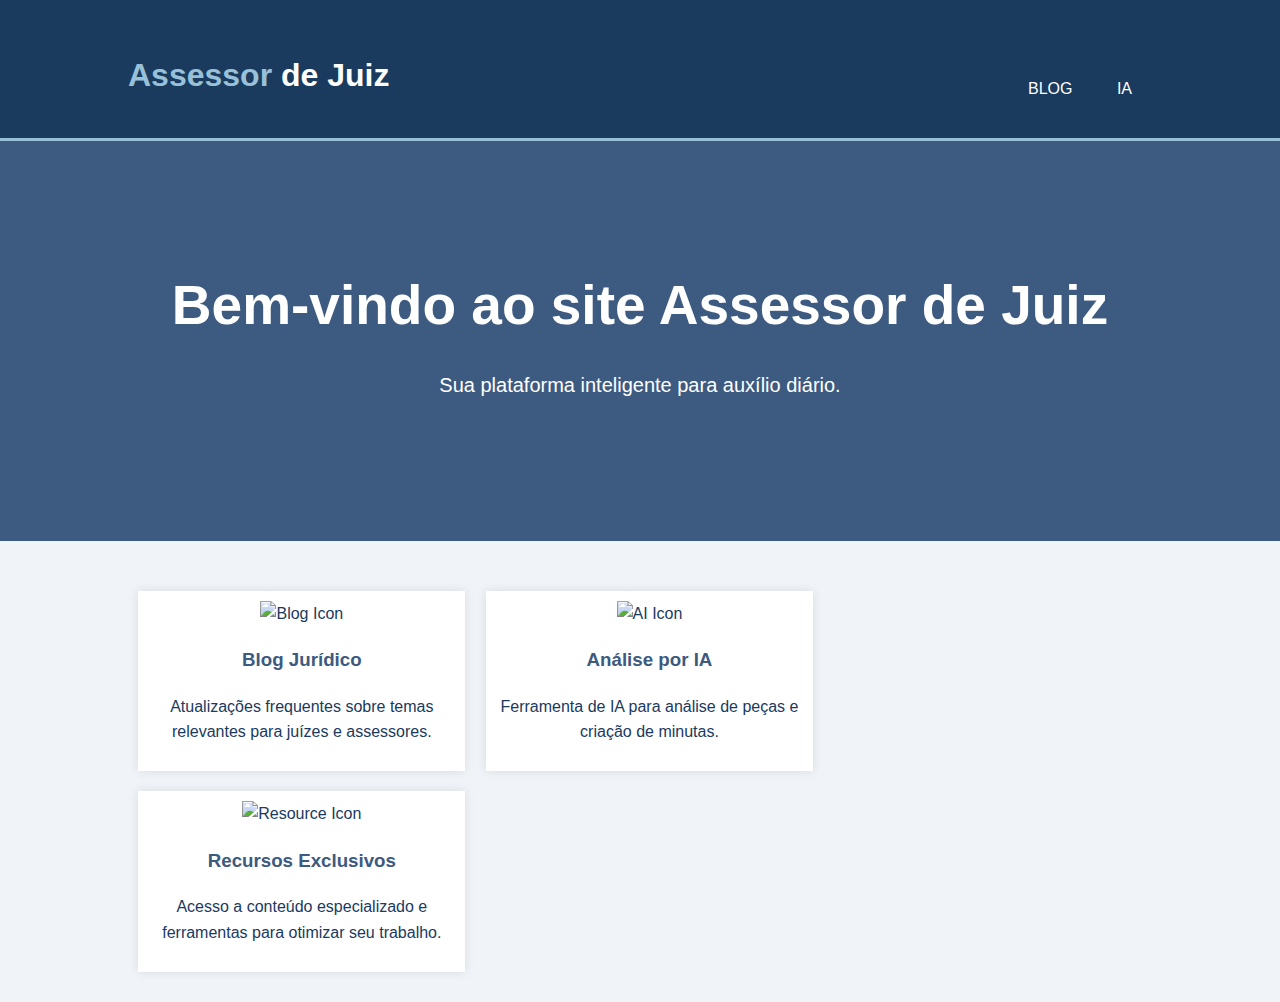
==== public/index.html @ f00b287d "Initial commit" ====
<!DOCTYPE html>
<html lang="pt-BR">
<head>
    <meta charset="UTF-8">
    <meta name="viewport" content="width=device-width, initial-scale=1.0">
    <title>Assessor de Juiz</title>
    <link rel="stylesheet" href="styles.css">
</head>
<body>
    <header>
        <div class="container">
            <div id="branding">
                <h1><span class="highlight">Assessor</span> de Juiz</h1>
            </div>
            <nav>
                <ul>
                    <li><a href="blog.html">Blog</a></li>
                    <li><a href="ia.html">IA</a></li>
                </ul>
            </nav>
        </div>
    </header>

    <section id="showcase">
        <div class="container">
            <h1>Bem-vindo ao site Assessor de Juiz</h1>
            <p>Sua plataforma inteligente para auxílio diário.</p>
        </div>
    </section>

    <section id="features">
        <div class="container">
            <div class="feature-box">
                <img src="/api/placeholder/90/90" alt="Blog Icon">
                <h3>Blog Jurídico</h3>
                <p>Atualizações frequentes sobre temas relevantes para juízes e assessores.</p>
            </div>
            <div class="feature-box">
                <img src="/api/placeholder/90/90" alt="AI Icon">
                <h3>Análise por IA</h3>
                <p>Ferramenta de IA para análise de peças e criação de minutas.</p>
            </div>
            <div class="feature-box">
                <img src="/api/placeholder/90/90" alt="Resource Icon">
                <h3>Recursos Exclusivos</h3>
                <p>Acesso a conteúdo especializado e ferramentas para otimizar seu trabalho.</p>
            </div>
        </div>
    </section>
</body>
</html>
---- public/styles.css ----
/* styles.css */

/* Estilos gerais */
body {
    font-family: Arial, sans-serif;
    line-height: 1.6;
    margin: 0;
    padding: 0;
    background-color: #f0f4f8;
    color: #1a3a5e;
}

.container {
    width: 80%;
    margin: auto;
    overflow: hidden;
    padding: 20px;
}

/* Estilos do cabeçalho */
header {
    background: #1a3a5e;
    color: #ffffff;
    padding-top: 30px;
    min-height: 70px;
    border-bottom: #98c1d9 3px solid;
}

header a {
    color: #ffffff;
    text-decoration: none;
    text-transform: uppercase;
    font-size: 16px;
}

header ul {
    padding: 0;
    list-style: none;
}

header li {
    display: inline;
    padding: 0 20px 0 20px;
}

header #branding {
    float: left;
}

header #branding h1 {
    margin: 0;
}

header nav {
    float: right;
    margin-top: 10px;
}

.highlight {
    color: #98c1d9;
    font-weight: bold;
}

/* Estilos da seção de destaque */
#showcase {
    min-height: 400px;
    background: url('/api/placeholder/800/400') no-repeat center center/cover;
    text-align: center;
    color: #ffffff;
    background-color: #3d5a80;
}

#showcase h1 {
    margin-top: 100px;
    font-size: 55px;
    margin-bottom: 10px;
}

#showcase p {
    font-size: 20px;
}

/* Estilos das caixas de recursos */
#features {
    margin-top: 20px;
}

.feature-box {
    float: left;
    text-align: center;
    width: 30%;
    padding: 10px;
    background-color: #ffffff;
    margin: 1%;
    box-shadow: 0 0 10px rgba(0,0,0,0.1);
}

.feature-box img {
    width: 90px;
}

.feature-box h3 {
    color: #3d5a80;
}

/* Estilos para a página de blog */
#blog-posts {
    margin-top: 20px;
}

.blog-post {
    background: #ffffff;
    padding: 15px;
    margin-bottom: 20px;
    box-shadow: 0 0 10px rgba(0,0,0,0.1);
}

.blog-post h2 {
    color: #3d5a80;
}

.blog-post .meta {
    color: #98c1d9;
    margin-bottom: 10px;
}

/* Estilos para a página de IA */
#login-form, #ai-interface {
    background: #ffffff;
    padding: 20px;
    margin-top: 20px;
    box-shadow: 0 0 10px rgba(0,0,0,0.1);
}

input[type="text"], input[type="password"], textarea {
    width: 100%;
    padding: 10px;
    margin: 10px 0;
    border: 1px solid #3d5a80;
}

input[type="submit"] {
    background: #3d5a80;
    color: #ffffff;
    padding: 10px 15px;
    border: none;
    cursor: pointer;
}

input[type="submit"]:hover {
    background: #1a3a5e;
}

#ai-interface {
    display: none;
}
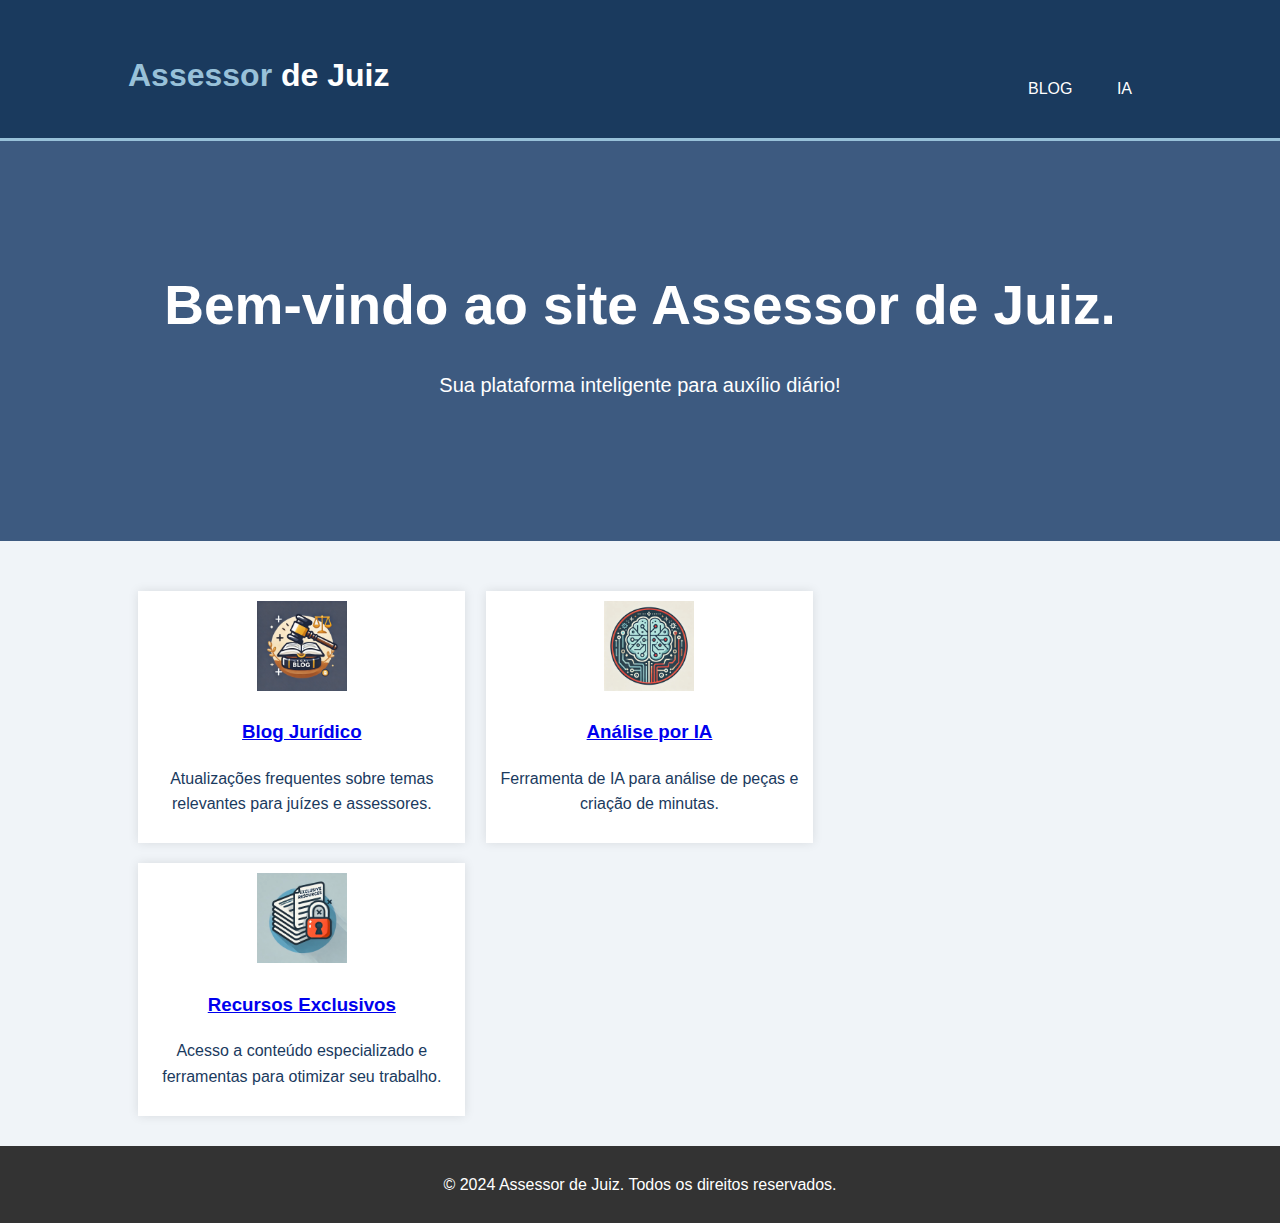
==== commit d8c7df35: "Funciona" ====
--- a/public/index.html
+++ b/public/index.html
@@ -5,6 +5,7 @@
     <meta name="viewport" content="width=device-width, initial-scale=1.0">
     <title>Assessor de Juiz</title>
     <link rel="stylesheet" href="styles.css">
+    <link rel="stylesheet" href="index.css">
 </head>
 <body>
     <header>
@@ -21,31 +22,39 @@
         </div>
     </header>
 
-    <section id="showcase">
+    <main>
+        <section id="showcase">
+            <div class="container">
+                <h1>Bem-vindo ao site Assessor de Juiz.</h1>
+                <p>Sua plataforma inteligente para auxílio diário!</p>
+            </div>
+        </section>
+
+        <section id="features">
+            <div class="container">
+                <div class="feature-box">
+                    <img src="blog.webp" alt="Blog Icon">
+                    <h3><a href="blog.html">Blog Jurídico</a></h3>
+                    <p>Atualizações frequentes sobre temas relevantes para juízes e assessores.</p>
+                </div>
+                <div class="feature-box">
+                    <img src="ia.webp" alt="AI Icon">
+                    <h3><a href="ia.html">Análise por IA</a></h3>
+                    <p>Ferramenta de IA para análise de peças e criação de minutas.</p>
+                </div>
+                <div class="feature-box">
+                    <img src="exclusivos.webp" alt="Resource Icon">
+                    <h3><a href="ia.html">Recursos Exclusivos</a></h3>
+                    <p>Acesso a conteúdo especializado e ferramentas para otimizar seu trabalho.</p>
+                </div>
+            </div>
+        </section>
+    </main>
+
+    <footer>
         <div class="container">
-            <h1>Bem-vindo ao site Assessor de Juiz</h1>
-            <p>Sua plataforma inteligente para auxílio diário.</p>
+            <p>&copy; 2024 Assessor de Juiz. Todos os direitos reservados.</p>
         </div>
-    </section>
-
-    <section id="features">
-        <div class="container">
-            <div class="feature-box">
-                <img src="/api/placeholder/90/90" alt="Blog Icon">
-                <h3>Blog Jurídico</h3>
-                <p>Atualizações frequentes sobre temas relevantes para juízes e assessores.</p>
-            </div>
-            <div class="feature-box">
-                <img src="/api/placeholder/90/90" alt="AI Icon">
-                <h3>Análise por IA</h3>
-                <p>Ferramenta de IA para análise de peças e criação de minutas.</p>
-            </div>
-            <div class="feature-box">
-                <img src="/api/placeholder/90/90" alt="Resource Icon">
-                <h3>Recursos Exclusivos</h3>
-                <p>Acesso a conteúdo especializado e ferramentas para otimizar seu trabalho.</p>
-            </div>
-        </div>
-    </section>
+    </footer>
 </body>
-</html>+</html>
--- a/public/styles.css
+++ b/public/styles.css
@@ -61,96 +61,16 @@
     font-weight: bold;
 }
 
-/* Estilos da seção de destaque */
-#showcase {
-    min-height: 400px;
-    background: url('/api/placeholder/800/400') no-repeat center center/cover;
+/* Estilos para o rodapé */
+footer {
+    background: #333;
+    color: #fff;
     text-align: center;
-    color: #ffffff;
-    background-color: #3d5a80;
+    padding: 10px 0;
 }
 
-#showcase h1 {
-    margin-top: 100px;
-    font-size: 55px;
-    margin-bottom: 10px;
+footer .container {
+    max-width: 1200px;
+    margin: auto;
+    padding: 0 20px;
 }
-
-#showcase p {
-    font-size: 20px;
-}
-
-/* Estilos das caixas de recursos */
-#features {
-    margin-top: 20px;
-}
-
-.feature-box {
-    float: left;
-    text-align: center;
-    width: 30%;
-    padding: 10px;
-    background-color: #ffffff;
-    margin: 1%;
-    box-shadow: 0 0 10px rgba(0,0,0,0.1);
-}
-
-.feature-box img {
-    width: 90px;
-}
-
-.feature-box h3 {
-    color: #3d5a80;
-}
-
-/* Estilos para a página de blog */
-#blog-posts {
-    margin-top: 20px;
-}
-
-.blog-post {
-    background: #ffffff;
-    padding: 15px;
-    margin-bottom: 20px;
-    box-shadow: 0 0 10px rgba(0,0,0,0.1);
-}
-
-.blog-post h2 {
-    color: #3d5a80;
-}
-
-.blog-post .meta {
-    color: #98c1d9;
-    margin-bottom: 10px;
-}
-
-/* Estilos para a página de IA */
-#login-form, #ai-interface {
-    background: #ffffff;
-    padding: 20px;
-    margin-top: 20px;
-    box-shadow: 0 0 10px rgba(0,0,0,0.1);
-}
-
-input[type="text"], input[type="password"], textarea {
-    width: 100%;
-    padding: 10px;
-    margin: 10px 0;
-    border: 1px solid #3d5a80;
-}
-
-input[type="submit"] {
-    background: #3d5a80;
-    color: #ffffff;
-    padding: 10px 15px;
-    border: none;
-    cursor: pointer;
-}
-
-input[type="submit"]:hover {
-    background: #1a3a5e;
-}
-
-#ai-interface {
-    display: none;
-}--- a/public/index.css
+++ b/public/index.css
@@ -0,0 +1,43 @@
+/* index.css */
+
+/* Estilos da seção de destaque */
+#showcase {
+    min-height: 400px;
+    background: url('/api/placeholder/800/400') no-repeat center center/cover;
+    text-align: center;
+    color: #ffffff;
+    background-color: #3d5a80;
+}
+
+#showcase h1 {
+    margin-top: 100px;
+    font-size: 55px;
+    margin-bottom: 10px;
+}
+
+#showcase p {
+    font-size: 20px;
+}
+
+/* Estilos das caixas de recursos */
+#features {
+    margin-top: 20px;
+}
+
+.feature-box {
+    float: left;
+    text-align: center;
+    width: 30%;
+    padding: 10px;
+    background-color: #ffffff;
+    margin: 1%;
+    box-shadow: 0 0 10px rgba(0,0,0,0.1);
+}
+
+.feature-box img {
+    width: 90px;
+}
+
+.feature-box h3 {
+    color: #3d5a80;
+}
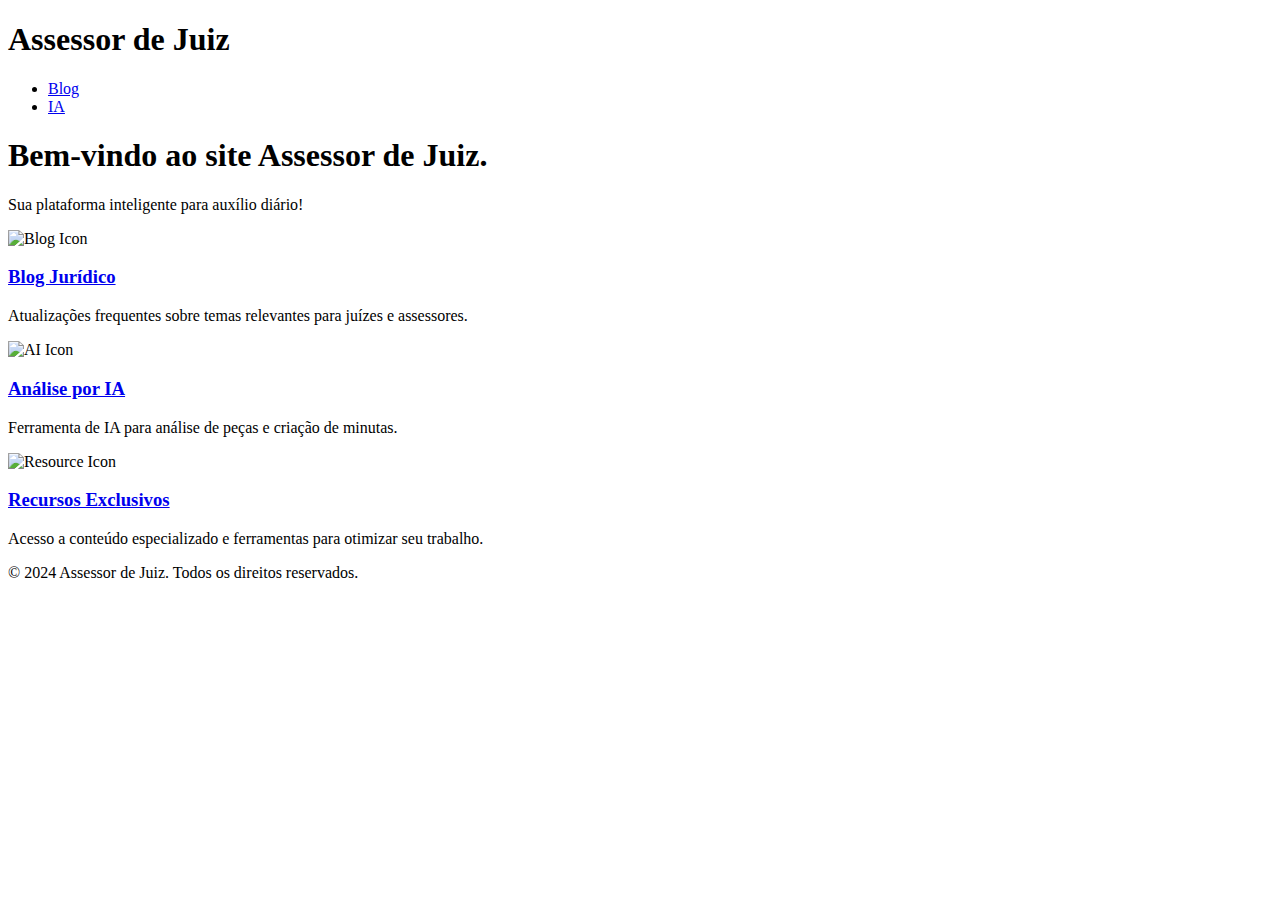
==== commit 2433c98d: "Criação de pastas (images e css) e início da autenticação" ====
--- a/public/index.html
+++ b/public/index.html
@@ -4,8 +4,8 @@
     <meta charset="UTF-8">
     <meta name="viewport" content="width=device-width, initial-scale=1.0">
     <title>Assessor de Juiz</title>
-    <link rel="stylesheet" href="styles.css">
-    <link rel="stylesheet" href="index.css">
+    <link rel="stylesheet" href="/css/styles.css">
+    <link rel="stylesheet" href="/css/index.css">
 </head>
 <body>
     <header>
@@ -33,17 +33,17 @@
         <section id="features">
             <div class="container">
                 <div class="feature-box">
-                    <img src="blog.webp" alt="Blog Icon">
+                    <img src="/images/blog.webp" alt="Blog Icon">
                     <h3><a href="blog.html">Blog Jurídico</a></h3>
                     <p>Atualizações frequentes sobre temas relevantes para juízes e assessores.</p>
                 </div>
                 <div class="feature-box">
-                    <img src="ia.webp" alt="AI Icon">
+                    <img src="/images/ia.webp" alt="AI Icon">
                     <h3><a href="ia.html">Análise por IA</a></h3>
                     <p>Ferramenta de IA para análise de peças e criação de minutas.</p>
                 </div>
                 <div class="feature-box">
-                    <img src="exclusivos.webp" alt="Resource Icon">
+                    <img src="/images/exclusivos.webp" alt="Resource Icon">
                     <h3><a href="ia.html">Recursos Exclusivos</a></h3>
                     <p>Acesso a conteúdo especializado e ferramentas para otimizar seu trabalho.</p>
                 </div>
